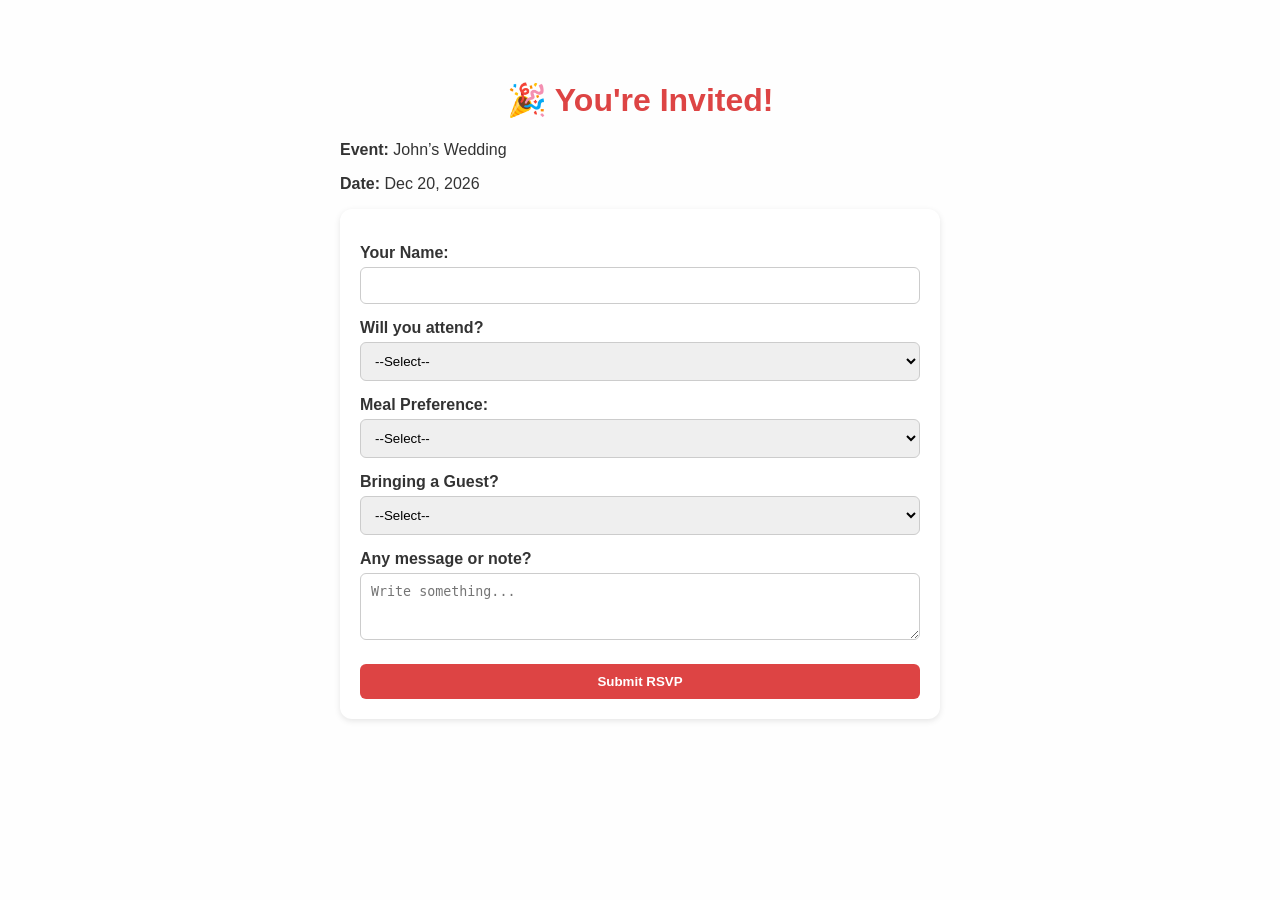
==== form.html @ aa851075 "Final working RSVP form with Formspree" ====
<!DOCTYPE html>
<html lang="en">
<head>
  <meta charset="UTF-8">
  <meta name="viewport" content="width=device-width, initial-scale=1.0">
  <title>RSVP for Your Event</title>

  <style>
    body {
      font-family: Arial, sans-serif;
      max-width: 600px;
      margin: 40px auto;
      padding: 20px;
      background-color: #fefefe;
      color: #333;
    }

    h1 {
      text-align: center;
      color: #d44;
    }

    form {
      background: #fff;
      padding: 20px;
      border-radius: 12px;
      box-shadow: 0 2px 6px rgba(0,0,0,0.1);
    }

    label {
      display: block;
      margin-top: 15px;
      font-weight: bold;
    }

    input, select, textarea, button {
      width: 100%;
      padding: 10px;
      margin-top: 5px;
      border-radius: 6px;
      border: 1px solid #ccc;
      box-sizing: border-box;
    }

    button {
      margin-top: 20px;
      background-color: #d44;
      color: #fff;
      font-weight: bold;
      border: none;
      cursor: pointer;
    }

    button:hover {
      background-color: #b33;
    }
  </style>
</head>

<body>

  <h1>🎉 You're Invited!</h1>
  <p><b>Event:</b> John’s Wedding</p>
  <p><b>Date:</b> Dec 20, 2026</p>

  <!-- FORM -->
  <form method="POST" action="https://formspree.io/f/meerryrr">

    <!-- Hidden fields for Formspree -->
    <input type="hidden" name="_subject" value="RSVP Submission">
    <input type="hidden" name="_next" value="https://tarunreddyjaidi.github.io/rsvp-site/thanks.html">

    <label>Your Name:</label>
    <input type="text" name="name" required>

    <label>Will you attend?</label>
    <select name="attending" required>
      <option value="" disabled selected>--Select--</option>
      <option>Yes</option>
      <option>No</option>
    </select>

    <label>Meal Preference:</label>
    <select name="meal" required>
      <option value="" disabled selected>--Select--</option>
      <option>Veg</option>
      <option>Non-Veg</option>
    </select>

    <label>Bringing a Guest?</label>
    <select name="guest" required>
      <option value="" disabled selected>--Select--</option>
      <option>No</option>
      <option>Yes</option>
    </select>

    <label>Any message or note?</label>
    <textarea name="note" rows="3" placeholder="Write something..."></textarea>

    <button type="submit">Submit RSVP</button>

  </form>

</body>
</html>
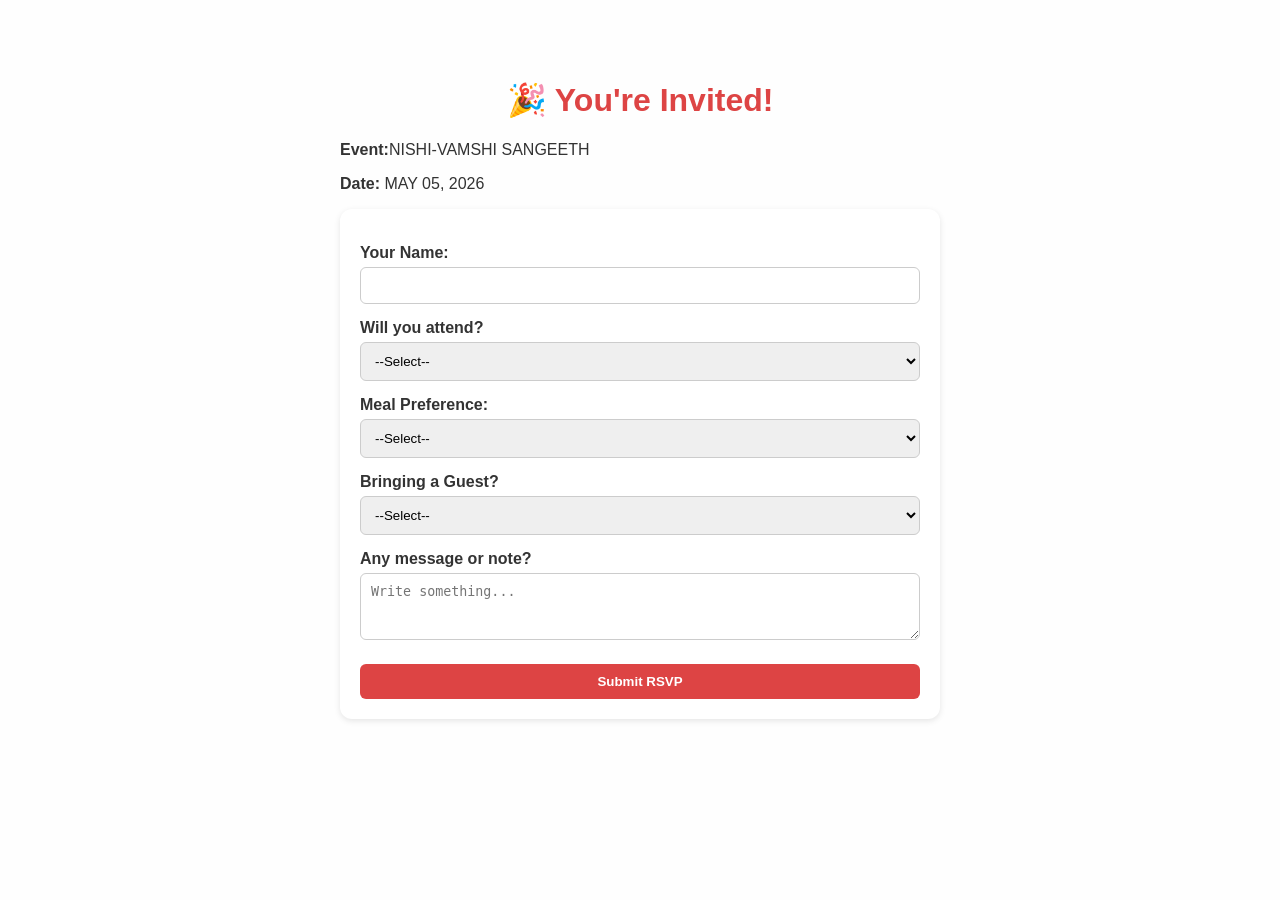
==== commit d60a18cf: "Final working RSVP form with Formspree" ====
--- a/form.html
+++ b/form.html
@@ -3,7 +3,7 @@
 <head>
   <meta charset="UTF-8">
   <meta name="viewport" content="width=device-width, initial-scale=1.0">
-  <title>RSVP for Your Event</title>
+  <title>SANGEETH PARTY</title>
 
   <style>
     body {
@@ -60,8 +60,8 @@
 <body>
 
   <h1>🎉 You're Invited!</h1>
-  <p><b>Event:</b> John’s Wedding</p>
-  <p><b>Date:</b> Dec 20, 2026</p>
+  <p><b>Event:</b>NISHI-VAMSHI SANGEETH</p>
+  <p><b>Date:</b> MAY 05, 2026</p>
 
   <!-- FORM -->
   <form method="POST" action="https://formspree.io/f/meerryrr">
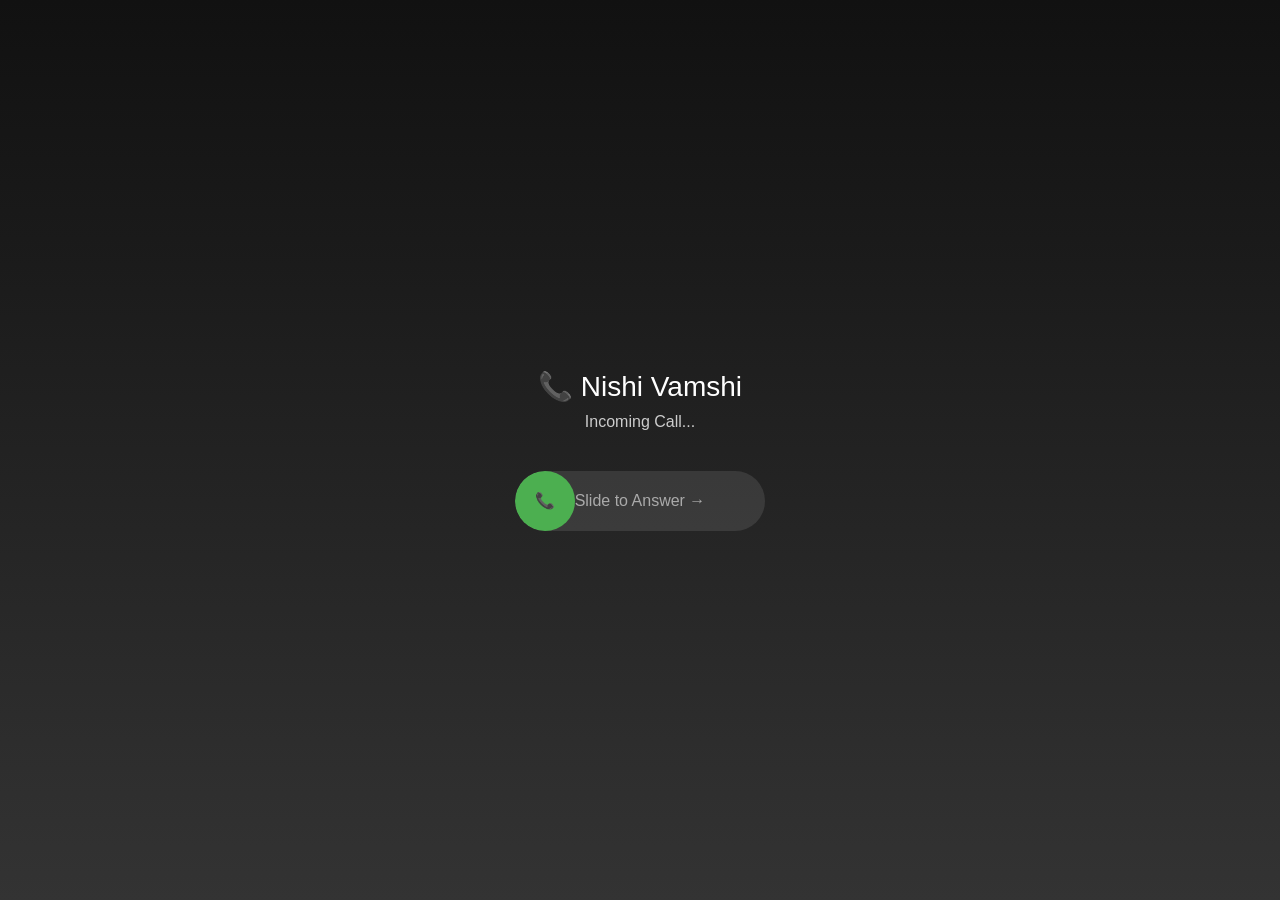
==== commit f0b03ca1: "Final working RSVP form with Formspree" ====
--- a/form.html
+++ b/form.html
@@ -1,105 +1,134 @@
 <!DOCTYPE html>
 <html lang="en">
 <head>
-  <meta charset="UTF-8">
-  <meta name="viewport" content="width=device-width, initial-scale=1.0">
-  <title>SANGEETH PARTY</title>
+<meta charset="UTF-8">
+<meta name="viewport" content="width=device-width, initial-scale=1.0">
+<title>Incoming Call</title>
 
-  <style>
-    body {
-      font-family: Arial, sans-serif;
-      max-width: 600px;
-      margin: 40px auto;
-      padding: 20px;
-      background-color: #fefefe;
-      color: #333;
-    }
+<style>
+  body {
+    margin: 0;
+    font-family: Arial, sans-serif;
+    background: linear-gradient(to bottom, #111, #333);
+    color: white;
+    height: 100vh;
+    display: flex;
+    align-items: center;
+    justify-content: center;
+  }
 
-    h1 {
-      text-align: center;
-      color: #d44;
-    }
+  .phone {
+    text-align: center;
+  }
 
-    form {
-      background: #fff;
-      padding: 20px;
-      border-radius: 12px;
-      box-shadow: 0 2px 6px rgba(0,0,0,0.1);
-    }
+  .caller {
+    font-size: 28px;
+    margin-bottom: 10px;
+  }
 
-    label {
-      display: block;
-      margin-top: 15px;
-      font-weight: bold;
-    }
+  .subtext {
+    color: #ccc;
+    margin-bottom: 40px;
+  }
 
-    input, select, textarea, button {
-      width: 100%;
-      padding: 10px;
-      margin-top: 5px;
-      border-radius: 6px;
-      border: 1px solid #ccc;
-      box-sizing: border-box;
-    }
+  .slider-container {
+    width: 250px;
+    height: 60px;
+    background: rgba(255,255,255,0.1);
+    border-radius: 40px;
+    position: relative;
+    margin: auto;
+    overflow: hidden;
+  }
 
-    button {
-      margin-top: 20px;
-      background-color: #d44;
-      color: #fff;
-      font-weight: bold;
-      border: none;
-      cursor: pointer;
-    }
+  .slider {
+    height: 60px;
+    width: 60px;
+    background: #4CAF50;
+    border-radius: 50%;
+    position: absolute;
+    left: 0;
+    top: 0;
+    display: flex;
+    align-items: center;
+    justify-content: center;
+    cursor: grab;
+    transition: 0.2s;
+  }
 
-    button:hover {
-      background-color: #b33;
-    }
-  </style>
+  .slider:active {
+    cursor: grabbing;
+  }
+
+  .text {
+    position: absolute;
+    width: 100%;
+    text-align: center;
+    line-height: 60px;
+    color: #aaa;
+  }
+
+</style>
 </head>
 
 <body>
 
-  <h1>🎉 You're Invited!</h1>
-  <p><b>Event:</b>NISHI-VAMSHI SANGEETH</p>
-  <p><b>Date:</b> MAY 05, 2026</p>
+<div class="phone">
+  <div class="caller">📞 Nishi Vamshi</div>
+  <div class="subtext">Incoming Call...</div>
 
-  <!-- FORM -->
-  <form method="POST" action="https://formspree.io/f/meerryrr">
+  <div class="slider-container">
+    <div class="text">Slide to Answer →</div>
+    <div class="slider" id="slider">📞</div>
+  </div>
+</div>
 
-    <!-- Hidden fields for Formspree -->
-    <input type="hidden" name="_subject" value="RSVP Submission">
-    <input type="hidden" name="_next" value="https://tarunreddyjaidi.github.io/rsvp-site/thanks.html">
+<script>
+  const slider = document.getElementById("slider");
+  const container = document.querySelector(".slider-container");
 
-    <label>Your Name:</label>
-    <input type="text" name="name" required>
+  let isDragging = false;
 
-    <label>Will you attend?</label>
-    <select name="attending" required>
-      <option value="" disabled selected>--Select--</option>
-      <option>Yes</option>
-      <option>No</option>
-    </select>
+  slider.addEventListener("mousedown", () => isDragging = true);
+  document.addEventListener("mouseup", () => isDragging = false);
 
-    <label>Meal Preference:</label>
-    <select name="meal" required>
-      <option value="" disabled selected>--Select--</option>
-      <option>Veg</option>
-      <option>Non-Veg</option>
-    </select>
+  document.addEventListener("mousemove", (e) => {
+    if (!isDragging) return;
 
-    <label>Bringing a Guest?</label>
-    <select name="guest" required>
-      <option value="" disabled selected>--Select--</option>
-      <option>No</option>
-      <option>Yes</option>
-    </select>
+    let rect = container.getBoundingClientRect();
+    let x = e.clientX - rect.left - 30;
 
-    <label>Any message or note?</label>
-    <textarea name="note" rows="3" placeholder="Write something..."></textarea>
+    if (x < 0) x = 0;
+    if (x > rect.width - 60) x = rect.width - 60;
 
-    <button type="submit">Submit RSVP</button>
+    slider.style.left = x + "px";
 
-  </form>
+    // If reached end → redirect
+    if (x >= rect.width - 65) {
+      window.location.href = "form.html";
+    }
+  });
+
+  // Mobile support
+  slider.addEventListener("touchstart", () => isDragging = true);
+  document.addEventListener("touchend", () => isDragging = false);
+
+  document.addEventListener("touchmove", (e) => {
+    if (!isDragging) return;
+
+    let rect = container.getBoundingClientRect();
+    let x = e.touches[0].clientX - rect.left - 30;
+
+    if (x < 0) x = 0;
+    if (x > rect.width - 60) x = rect.width - 60;
+
+    slider.style.left = x + "px";
+
+    if (x >= rect.width - 65) {
+      window.location.href = "form.html";
+    }
+  });
+</script>
 
 </body>
 </html>
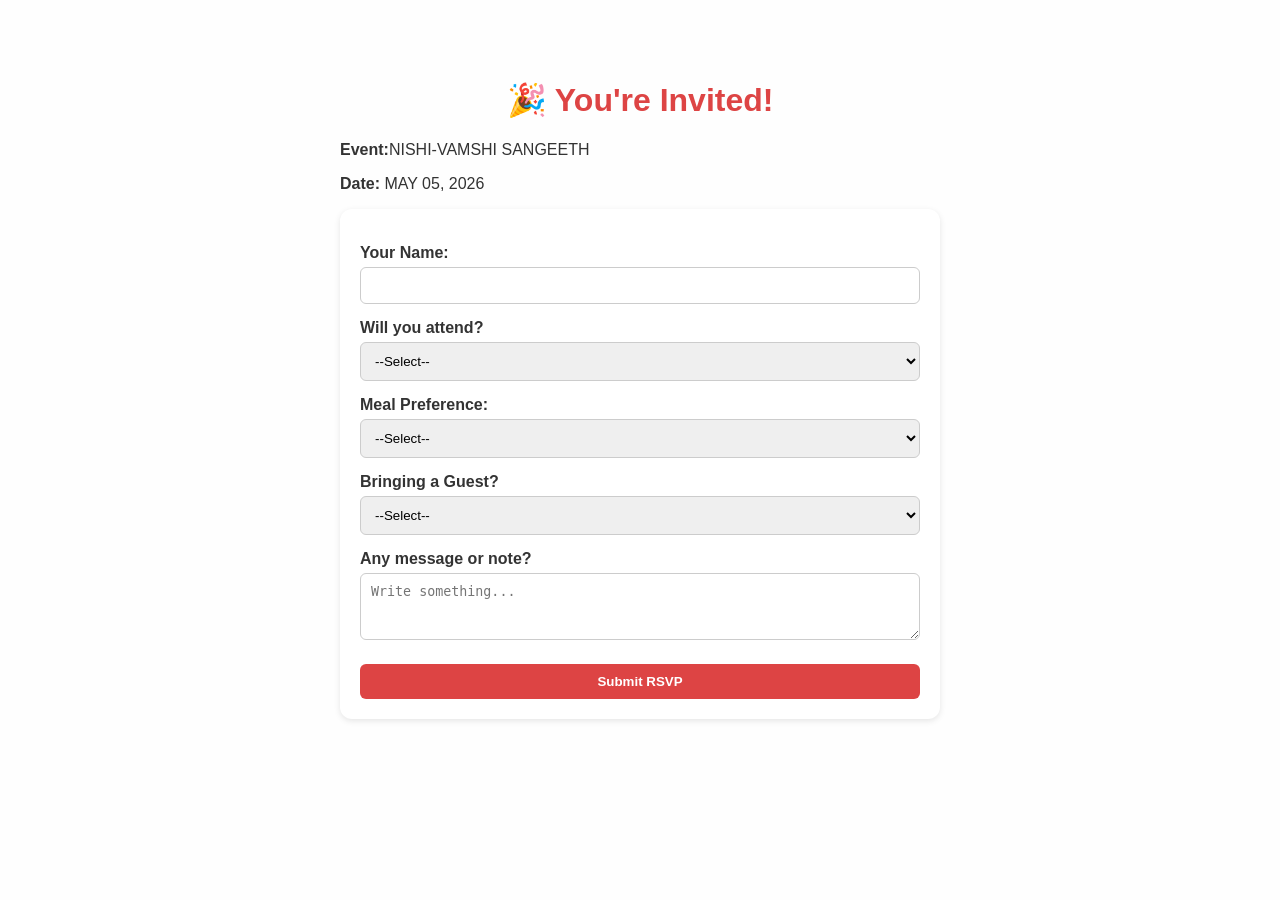
==== commit f18be9a0: "Final working RSVP form with Formspree" ====
--- a/form.html
+++ b/form.html
@@ -1,134 +1,105 @@
 <!DOCTYPE html>
 <html lang="en">
 <head>
-<meta charset="UTF-8">
-<meta name="viewport" content="width=device-width, initial-scale=1.0">
-<title>Incoming Call</title>
+  <meta charset="UTF-8">
+  <meta name="viewport" content="width=device-width, initial-scale=1.0">
+  <title>SANGEETH PARTY</title>
 
-<style>
-  body {
-    margin: 0;
-    font-family: Arial, sans-serif;
-    background: linear-gradient(to bottom, #111, #333);
-    color: white;
-    height: 100vh;
-    display: flex;
-    align-items: center;
-    justify-content: center;
-  }
+  <style>
+    body {
+      font-family: Arial, sans-serif;
+      max-width: 600px;
+      margin: 40px auto;
+      padding: 20px;
+      background-color: #fefefe;
+      color: #333;
+    }
 
-  .phone {
-    text-align: center;
-  }
+    h1 {
+      text-align: center;
+      color: #d44;
+    }
 
-  .caller {
-    font-size: 28px;
-    margin-bottom: 10px;
-  }
+    form {
+      background: #fff;
+      padding: 20px;
+      border-radius: 12px;
+      box-shadow: 0 2px 6px rgba(0,0,0,0.1);
+    }
 
-  .subtext {
-    color: #ccc;
-    margin-bottom: 40px;
-  }
+    label {
+      display: block;
+      margin-top: 15px;
+      font-weight: bold;
+    }
 
-  .slider-container {
-    width: 250px;
-    height: 60px;
-    background: rgba(255,255,255,0.1);
-    border-radius: 40px;
-    position: relative;
-    margin: auto;
-    overflow: hidden;
-  }
+    input, select, textarea, button {
+      width: 100%;
+      padding: 10px;
+      margin-top: 5px;
+      border-radius: 6px;
+      border: 1px solid #ccc;
+      box-sizing: border-box;
+    }
 
-  .slider {
-    height: 60px;
-    width: 60px;
-    background: #4CAF50;
-    border-radius: 50%;
-    position: absolute;
-    left: 0;
-    top: 0;
-    display: flex;
-    align-items: center;
-    justify-content: center;
-    cursor: grab;
-    transition: 0.2s;
-  }
+    button {
+      margin-top: 20px;
+      background-color: #d44;
+      color: #fff;
+      font-weight: bold;
+      border: none;
+      cursor: pointer;
+    }
 
-  .slider:active {
-    cursor: grabbing;
-  }
-
-  .text {
-    position: absolute;
-    width: 100%;
-    text-align: center;
-    line-height: 60px;
-    color: #aaa;
-  }
-
-</style>
+    button:hover {
+      background-color: #b33;
+    }
+  </style>
 </head>
 
 <body>
 
-<div class="phone">
-  <div class="caller">📞 Nishi Vamshi</div>
-  <div class="subtext">Incoming Call...</div>
+  <h1>🎉 You're Invited!</h1>
+  <p><b>Event:</b>NISHI-VAMSHI SANGEETH</p>
+  <p><b>Date:</b> MAY 05, 2026</p>
 
-  <div class="slider-container">
-    <div class="text">Slide to Answer →</div>
-    <div class="slider" id="slider">📞</div>
-  </div>
-</div>
+  <!-- FORM -->
+  <form method="POST" action="https://formspree.io/f/meerryrr">
 
-<script>
-  const slider = document.getElementById("slider");
-  const container = document.querySelector(".slider-container");
+    <!-- Hidden fields for Formspree -->
+    <input type="hidden" name="_subject" value="RSVP Submission">
+    <input type="hidden" name="_next" value="https://tarunreddyjaidi.github.io/rsvp-site/thanks.html">
 
-  let isDragging = false;
+    <label>Your Name:</label>
+    <input type="text" name="name" required>
 
-  slider.addEventListener("mousedown", () => isDragging = true);
-  document.addEventListener("mouseup", () => isDragging = false);
+    <label>Will you attend?</label>
+    <select name="attending" required>
+      <option value="" disabled selected>--Select--</option>
+      <option>Yes</option>
+      <option>No</option>
+    </select>
 
-  document.addEventListener("mousemove", (e) => {
-    if (!isDragging) return;
+    <label>Meal Preference:</label>
+    <select name="meal" required>
+      <option value="" disabled selected>--Select--</option>
+      <option>Veg</option>
+      <option>Non-Veg</option>
+    </select>
 
-    let rect = container.getBoundingClientRect();
-    let x = e.clientX - rect.left - 30;
+    <label>Bringing a Guest?</label>
+    <select name="guest" required>
+      <option value="" disabled selected>--Select--</option>
+      <option>No</option>
+      <option>Yes</option>
+    </select>
 
-    if (x < 0) x = 0;
-    if (x > rect.width - 60) x = rect.width - 60;
+    <label>Any message or note?</label>
+    <textarea name="note" rows="3" placeholder="Write something..."></textarea>
 
-    slider.style.left = x + "px";
+    <button type="submit">Submit RSVP</button>
 
-    // If reached end → redirect
-    if (x >= rect.width - 65) {
-      window.location.href = "form.html";
-    }
-  });
-
-  // Mobile support
-  slider.addEventListener("touchstart", () => isDragging = true);
-  document.addEventListener("touchend", () => isDragging = false);
-
-  document.addEventListener("touchmove", (e) => {
-    if (!isDragging) return;
-
-    let rect = container.getBoundingClientRect();
-    let x = e.touches[0].clientX - rect.left - 30;
-
-    if (x < 0) x = 0;
-    if (x > rect.width - 60) x = rect.width - 60;
-
-    slider.style.left = x + "px";
-
-    if (x >= rect.width - 65) {
-      window.location.href = "form.html";
-    }
-  });
-</script>
+  </form>
 
 </body>
 </html>
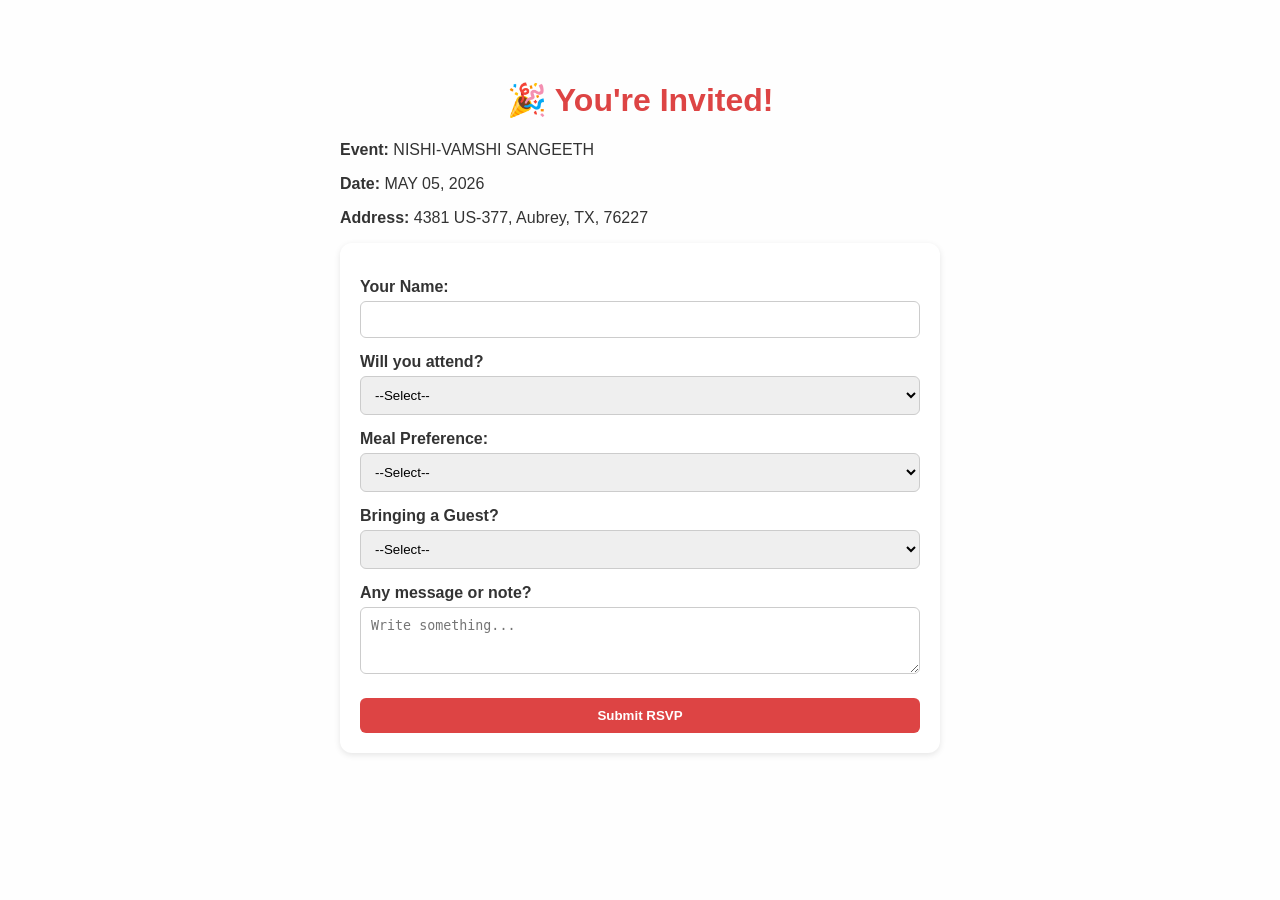
==== commit 129d27fc: "UI polish - iPhone style call screen" ====
--- a/form.html
+++ b/form.html
@@ -60,8 +60,9 @@
 <body>
 
   <h1>🎉 You're Invited!</h1>
-  <p><b>Event:</b>NISHI-VAMSHI SANGEETH</p>
+  <p><b>Event:</b> NISHI-VAMSHI SANGEETH</p>
   <p><b>Date:</b> MAY 05, 2026</p>
+  <p><b>Address:</b> 4381 US-377, Aubrey, TX, 76227</p>
 
   <!-- FORM -->
   <form method="POST" action="https://formspree.io/f/meerryrr">
